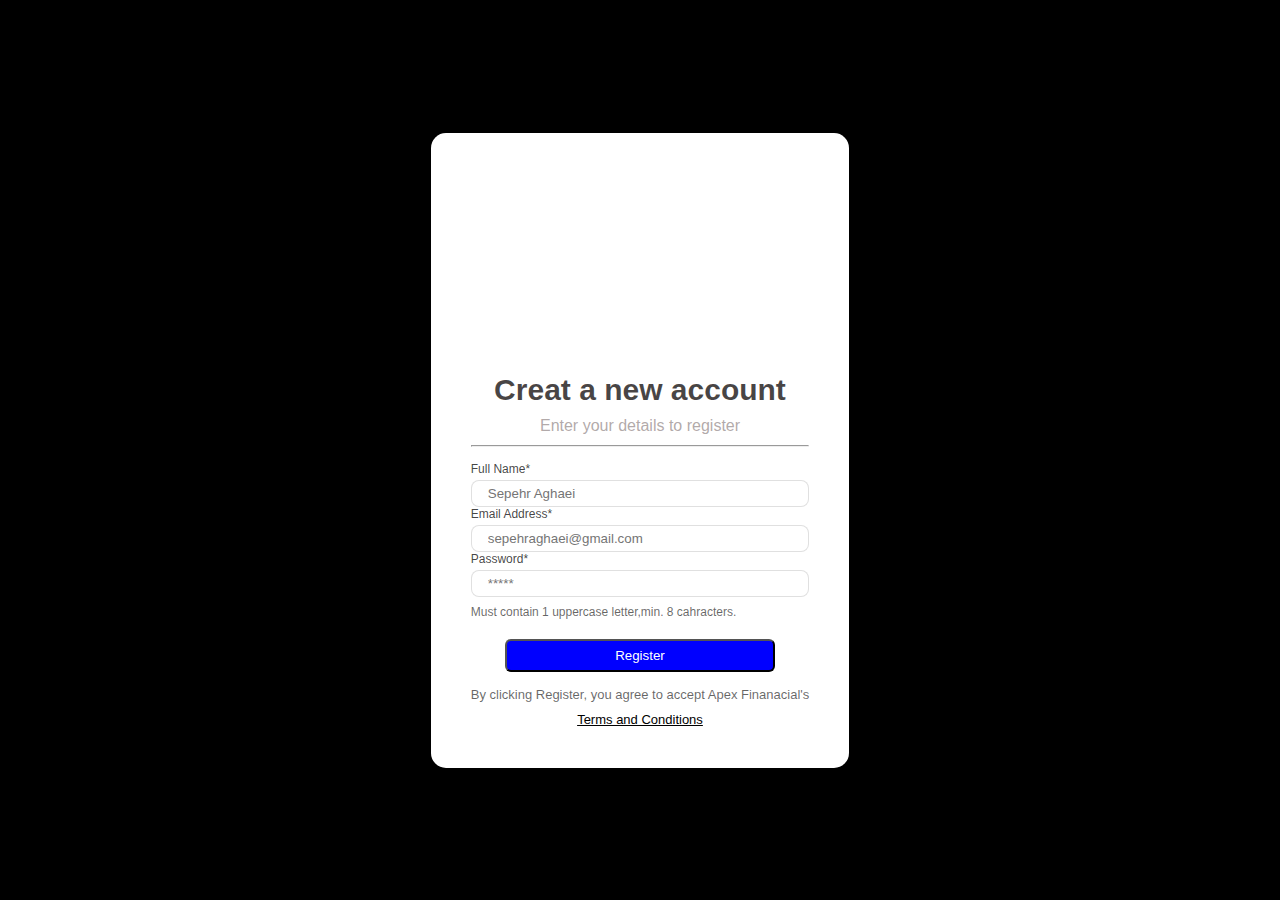
==== index.html @ 8453befd "chamged file name to index.html" ====
<!DOCTYPE html>
<html lang="en">
<head>
    <meta charset="UTF-8">
    <meta name="viewport" content="width=device-width, initial-scale=1.0">
    <title>Second Box Practics</title> <link rel="stylesheet" href="/box-2ai.css">
    <link rel="stylesheet" href="https://cdnjs.cloudflare.com/ajax/libs/font-awesome/6.5.2/css/all.min.css" integrity="sha512-SnH5WK+bZxgPHs44uWIX+LLJAJ9/2PkPKZ5QiAj6Ta86w+fsb2TkcmfRyVX3pBnMFcV7oQPJkl9QevSCWr3W6A==" crossorigin="anonymous" referrerpolicy="no-referrer" />
</head>
<body>
    <div id="box">
        <i class="fa-regular fa-circle-user fa-fw"></i>
        <h1>Creat a new account</h1>
        <p>Enter your details to register</p>
        <hr>
        <!-- form -->
        <form>
            <!-- Name -->
           <div class="input_container">
            <label for="name">Full Name*</label>
            <input type="text" id="name" placeholder="Sepehr Aghaei"> <i class="fa-regular fa-user"></i> 
           </div> 
            <!-- Email-->
           <div class="input_container">
            <label for="Emaii">Email Address*</label>
            <input type="name" id="www" placeholder="sepehraghaei@gmail.com"/>
           </div> 
            <!-- Password -->
           <div class="input_container">
            <label for="password">Password*</label>
            <input type="name" id="name" placeholder="*****"/>
           </div>
        <div class="hint">
            Must contain 1 uppercase letter,min. 8 cahracters.
        </div> 
        <input type="button" value="Register">
        </form>
        <div class="info">
            <h2>By clicking Register, you agree to accept Apex Finanacial's</h2> 
            <a href="#">Terms and Conditions</a>
        </div>
    </div>
    
</body>
</html>
---- box-2ai.css ----
*{
    padding: 0;
    margin:0;
    box-sizing:border-box
}
html{
width:100%;
height: 100%;
}
body{
    width:100%;
    height:100%;
    background-color:black;
    display:flex;
    align-items:center;
    justify-content:center;

}
#box{
    background-color:white;
    border-radius:15px;
    font-family:Arial, Helvetica, sans-serif;
    padding:40px;
    max-width:550px;
}
.fa-circle-user {
color: blueviolet;
display: block;
margin: 0px auto;
width:200px;
height:200px;
}
h1{
font-family: Arial, Helvetica, sans-serif;
text-align: center;
font-size: 30px;
margin-bottom: 10px;
color: rgba(22, 17, 17, 0.781);;
}
#box >p{
font-family: Arial, Helvetica, sans-serif;
    text-align: center;
    margin-bottom: 10px;
    color: rgba(153, 142, 142, 0.76);
}
hr{
    margin-bottom: 15px;
}
.input_container>label {
    display: block;
        font-family: Arial, Helvetica, sans-serif;
        font-size: 12px;
        margin-bottom: 4px;
        color: rgba(0, 0, 0, 0.74);
}
.input_container>input{
    width: 100%;
    padding: 5px 16px;
    border: 1px solid rgba(0, 0, 0, 0.123);
    border-radius: 8px;
}
.hint {
    font-size: 12px;
    font-family: Arial, Helvetica, sans-serif;
    margin-top: 8px;
    margin-bottom: 20px;
    color: rgba(10, 9, 9, 0.623);
}
input[type="button"] {
    background: blue;
    color: white;
    text-align: center;
    margin-bottom: 15px;
    width: 80%;
    border-radius: 6px;
    display: block;
    align-items: center;
    padding: 7px 10px;
    margin-left: auto;
    margin-right: auto;
}
.info {
    /* font-size: 12px; */
    /* color: grey; */
    text-align: center;
}
.info>h2 {
    font-family: Arial, Helvetica, sans-serif;
    font-size: 13px;
    font-weight: normal;
    color: rgba(10, 9, 9, 0.623);
    margin-bottom: 8px;
}

.info>a {
    color: black;
    font-family: Arial, Helvetica, sans-serif;
    font-size: 13px;
}
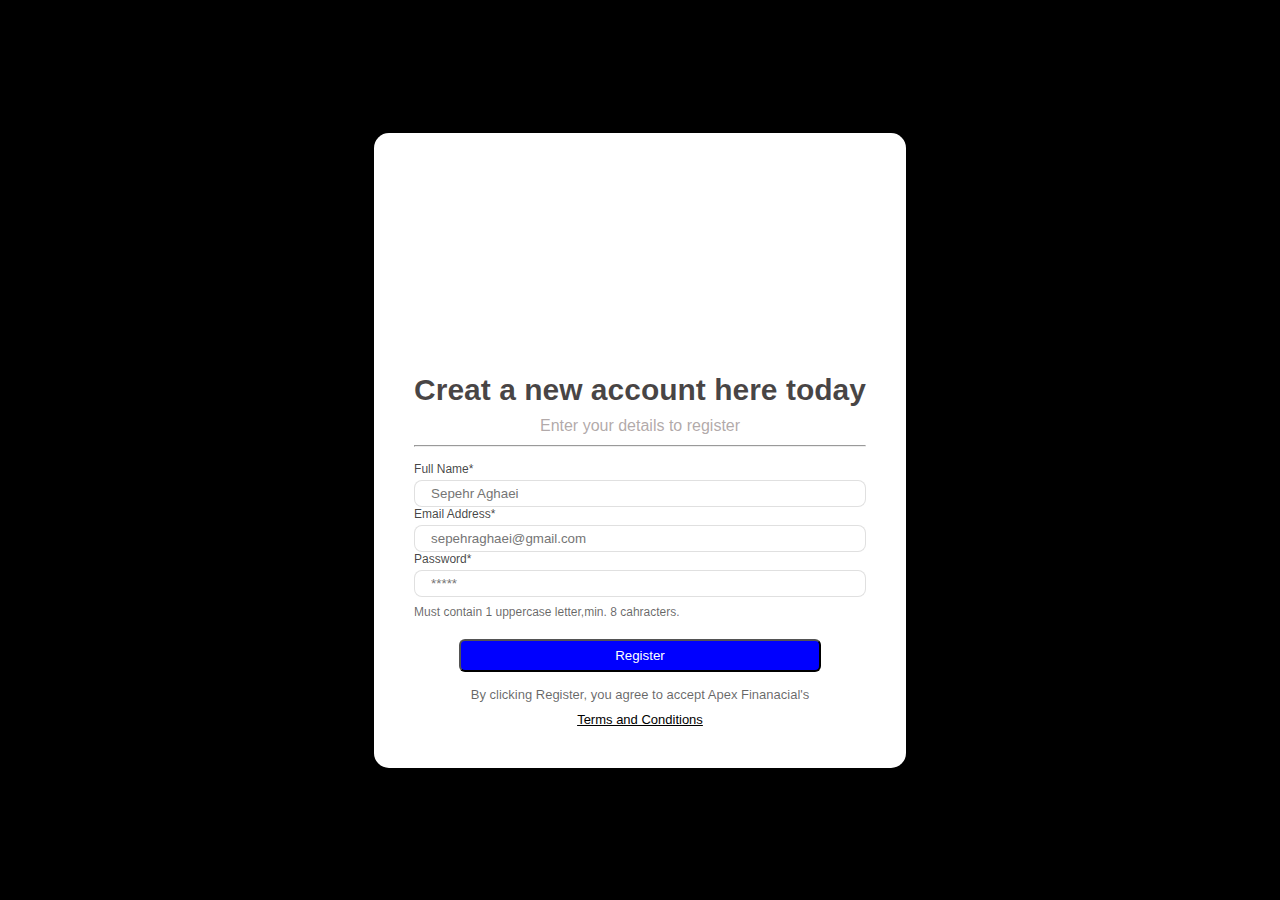
==== commit 26535a03: "added here today" ====
--- a/index.html
+++ b/index.html
@@ -1,44 +1,51 @@
 <!DOCTYPE html>
 <html lang="en">
-<head>
-    <meta charset="UTF-8">
-    <meta name="viewport" content="width=device-width, initial-scale=1.0">
-    <title>Second Box Practics</title> <link rel="stylesheet" href="/box-2ai.css">
-    <link rel="stylesheet" href="https://cdnjs.cloudflare.com/ajax/libs/font-awesome/6.5.2/css/all.min.css" integrity="sha512-SnH5WK+bZxgPHs44uWIX+LLJAJ9/2PkPKZ5QiAj6Ta86w+fsb2TkcmfRyVX3pBnMFcV7oQPJkl9QevSCWr3W6A==" crossorigin="anonymous" referrerpolicy="no-referrer" />
-</head>
-<body>
+  <head>
+    <meta charset="UTF-8" />
+    <meta name="viewport" content="width=device-width, initial-scale=1.0" />
+    <title>Second Box Practics</title>
+    <link rel="stylesheet" href="/box-2ai.css" />
+    <link
+      rel="stylesheet"
+      href="https://cdnjs.cloudflare.com/ajax/libs/font-awesome/6.5.2/css/all.min.css"
+      integrity="sha512-SnH5WK+bZxgPHs44uWIX+LLJAJ9/2PkPKZ5QiAj6Ta86w+fsb2TkcmfRyVX3pBnMFcV7oQPJkl9QevSCWr3W6A=="
+      crossorigin="anonymous"
+      referrerpolicy="no-referrer"
+    />
+  </head>
+  <body>
     <div id="box">
-        <i class="fa-regular fa-circle-user fa-fw"></i>
-        <h1>Creat a new account</h1>
-        <p>Enter your details to register</p>
-        <hr>
-        <!-- form -->
-        <form>
-            <!-- Name -->
-           <div class="input_container">
-            <label for="name">Full Name*</label>
-            <input type="text" id="name" placeholder="Sepehr Aghaei"> <i class="fa-regular fa-user"></i> 
-           </div> 
-            <!-- Email-->
-           <div class="input_container">
-            <label for="Emaii">Email Address*</label>
-            <input type="name" id="www" placeholder="sepehraghaei@gmail.com"/>
-           </div> 
-            <!-- Password -->
-           <div class="input_container">
-            <label for="password">Password*</label>
-            <input type="name" id="name" placeholder="*****"/>
-           </div>
+      <i class="fa-regular fa-circle-user fa-fw"></i>
+      <h1>Creat a new account here today</h1>
+      <p>Enter your details to register</p>
+      <hr />
+      <!-- form -->
+      <form>
+        <!-- Name -->
+        <div class="input_container">
+          <label for="name">Full Name*</label>
+          <input type="text" id="name" placeholder="Sepehr Aghaei" />
+          <i class="fa-regular fa-user"></i>
+        </div>
+        <!-- Email-->
+        <div class="input_container">
+          <label for="Emaii">Email Address*</label>
+          <input type="name" id="www" placeholder="sepehraghaei@gmail.com" />
+        </div>
+        <!-- Password -->
+        <div class="input_container">
+          <label for="password">Password*</label>
+          <input type="name" id="name" placeholder="*****" />
+        </div>
         <div class="hint">
-            Must contain 1 uppercase letter,min. 8 cahracters.
-        </div> 
-        <input type="button" value="Register">
-        </form>
-        <div class="info">
-            <h2>By clicking Register, you agree to accept Apex Finanacial's</h2> 
-            <a href="#">Terms and Conditions</a>
+          Must contain 1 uppercase letter,min. 8 cahracters.
         </div>
+        <input type="button" value="Register" />
+      </form>
+      <div class="info">
+        <h2>By clicking Register, you agree to accept Apex Finanacial's</h2>
+        <a href="#">Terms and Conditions</a>
+      </div>
     </div>
-    
-</body>
-</html>+  </body>
+</html>
